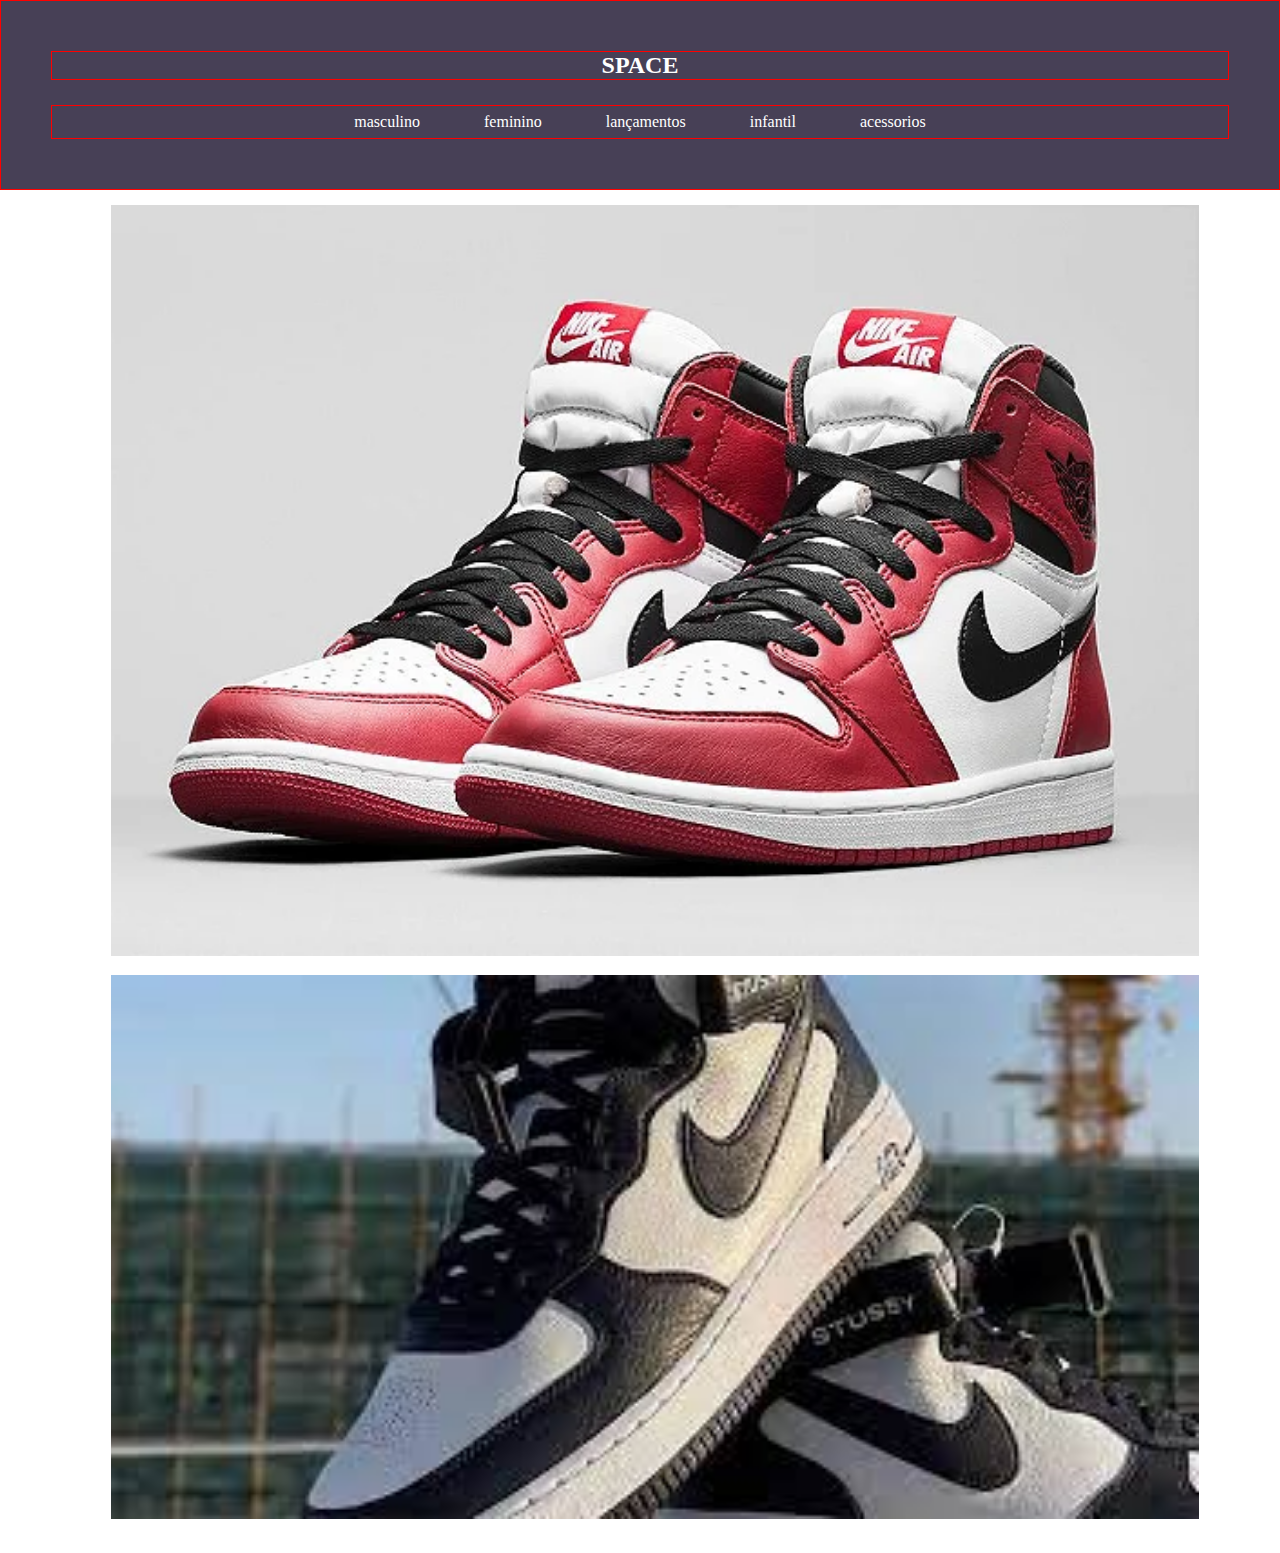
==== index2.html @ 80f094f2 "pagina principal" ====
<!DOCTYPE html>
<html lang="en">

<head>
    <meta charset="UTF-8">
    <meta name="viewport" content="width=device-width, initial-scale=1.0">
    <title>Site 2 - pagina principal--</title>
    <link rel="stylesheet" href="estilo2.css">
</head>

<body>
    <div><!--Div Principal-->
        <div class="area-cabecalho"><!-- Div cabeçalho -->
            <div><!--logo-->
                <h2 id="logo">SPACE</h2>
            </div>

            <div class="area-menu"><!--Menu-->
                <ul>
                    <li>
                        <a href="">masculino</a>
                    </li>
                    <li>
                        <a href="">feminino</a>
                    </li>
                    <li>
                        <a href="">lançamentos</a>
                    </li>
                    <li>
                        <a href="">infantil</a>
                    </li>
                    <li>
                        <a href="">acessorios</a>
                    </li>
                </ul>


            </div>

         

        </div>


        <div id="area-principal">
            <div id="area-postagem">
                <div class="postagem">
                    <img width="85%" src="/imagens/Jordan.jpg" alt="">
                </div>

                <div class="postagem">
                    <img width="85%" src="/imagens/nike.jfif" alt="">
                </div>
            </div>


            <div>
                
            </div>
        </div>








    </div>

</body>

</html>
---- estilo2.css ----
*{
    padding: 0;
    margin: 0;
}



/* ---Area Cabeçalho--- */


#logo{
    text-align: center;
    color: white;
    margin-bottom: 25px;
    border: 1px solid red;
    
}


.area-cabecalho{
    background-color: #474056;
    padding: 50px;
    border: 1px solid red;
}


ul {
    margin: 0;
    padding: 0;
    list-style: none;
    width: auto;
    background-color: #474056;
    display: flex;
    justify-content: center;
    border: 1px solid red;

    
}



ul a {
    /* display: block; */
    padding: 0 2em;
    line-height: 2em;
    text-decoration: none;
    color: white;
    /* border: 1px solid grey; */
}

ul a:hover {
    color: #474056;
    background: white;
    border: 1px solid white;
    
}


#area-principal{
    width: 100%;
    /* margin: auto; */
    padding: 15px;
    text-align: center;

}


#area-postagem{
    text-align: center;
    /* width: 90%; */
    /* align-items: center; */
}


.postagem{
 margin-bottom:15px ;
}













































/* .area-cabecalho{
    text-align: center;
 }

 .area-menu{
    
    border: 1px solid red;
 }

ul{
    margin: 0;
    padding: 0;
    list-style-type: none;
}

ul a{
    width: 200px;
    height: 40px;
    display: block;
    color: #000;
    text-decoration: none;
    text-indent: 40px;
    line-height: 40px;
    background: url(/imagens/menu.png) no-repeat left bottom;
    text-align: center;
    
}

a:hover{
    background-position: right bottom;
    color: #fff;
} */
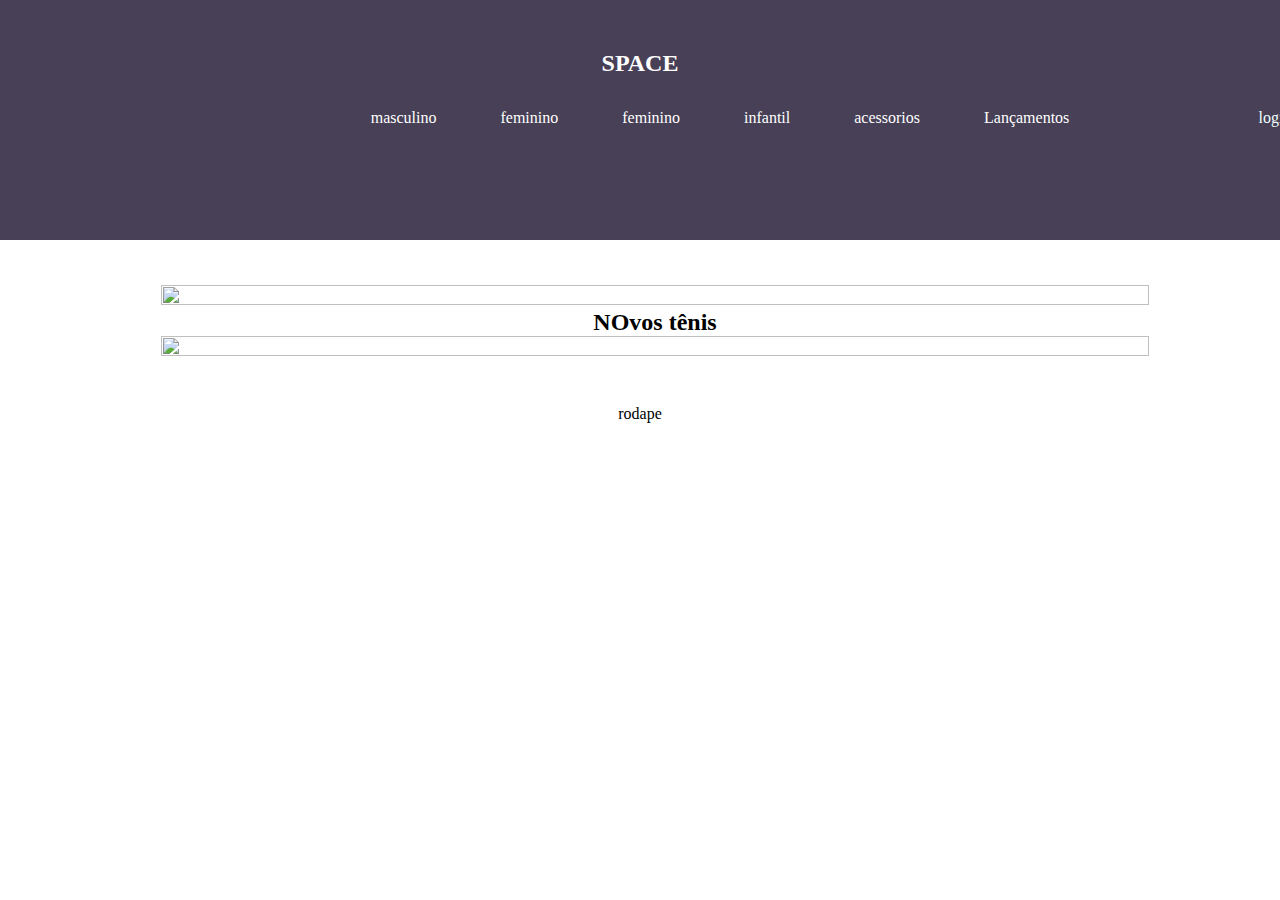
==== commit 87d3d03b: "atualização" ====
--- a/index2.html
+++ b/index2.html
@@ -9,55 +9,77 @@
 </head>
 
 <body>
-    <div><!--Div Principal-->
-        <div class="area-cabecalho"><!-- Div cabeçalho -->
-            <div><!--logo-->
-                <h2 id="logo">SPACE</h2>
+
+    <!-- inicio topo -->
+    <div class="area-cabecalho"><!-- Div cabeçalho -->
+        <div><!--logo-->
+            <h2 id="logo">SPACE</h2>
+        </div>
+
+        <div class="area-menu"><!--Menu-->
+            <ul>
+                <li>
+                    <a href="">masculino</a>
+                </li>
+                <li>
+                    <a href="">feminino</a>
+                </li>
+                <li>
+                    <a href="">feminino</a>
+                </li>
+                <li>
+                    <a href="">infantil</a>
+                </li>
+                <li>
+                    <a href="">acessorios</a>
+                </li>
+                <li>
+                    <a href="">Lançamentos</a>
+                </li>
+            </ul>
+
+            <div id="pessoa">
+                <div id="login">
+                    <a href=""> login</a>
+                </div>
+
+                <div id="cadastro">
+                    <a href="">cadastre-se</a>
+                </div>
             </div>
 
-            <div class="area-menu"><!--Menu-->
-                <ul>
-                    <li>
-                        <a href="">masculino</a>
-                    </li>
-                    <li>
-                        <a href="">feminino</a>
-                    </li>
-                    <li>
-                        <a href="">lançamentos</a>
-                    </li>
-                    <li>
-                        <a href="">infantil</a>
-                    </li>
-                    <li>
-                        <a href="">acessorios</a>
-                    </li>
-                </ul>
-
-
-            </div>
-
-         
 
         </div>
 
 
+
+    </div><!-- fim topo -->
+
+    <!--Div Principal-->
+    <div>
+        <!-- area principal -->
         <div id="area-principal">
             <div id="area-postagem">
-                <div class="postagem">
-                    <img width="85%" src="/imagens/Jordan.jpg" alt="">
+                <div class="postagem1">
+                    <img class="postagem-img" src="/imagens/tênis/modern-light-shoes-street-ai-generated.jpg" alt="">
+                    <h2>NOvos tênis</h2>
                 </div>
 
-                <div class="postagem">
-                    <img width="85%" src="/imagens/nike.jfif" alt="">
+                <div class="postagem2">
+                    <img class="postagem-img" src="/imagens/tênis/close-up-fitness-girl-tying-her-shoelaces.jpg" alt="">
+
                 </div>
             </div>
 
 
+
+
             <div>
-                
+
             </div>
-        </div>
+        </div> <!-- fim principal -->
+
+
 
 
 
@@ -68,6 +90,10 @@
 
     </div>
 
+    <div id="rodape">
+        rodape
+    </div>
+
 </body>
 
 </html>--- a/estilo2.css
+++ b/estilo2.css
@@ -12,40 +12,82 @@
     text-align: center;
     color: white;
     margin-bottom: 25px;
-    border: 1px solid red;
-    
-}
+    /* border: 1px solid red; */
+    
+}
+
 
 
 .area-cabecalho{
     background-color: #474056;
     padding: 50px;
-    border: 1px solid red;
-}
+    /* border: 1px solid red; */
+}
+
+
+#login{
+    width: 40px;
+    padding: 5px;
+    position: relative;
+    left: 1200px;
+    bottom: 30px;
+ 
+    
+}
+
+
+#cadastro{
+    width: 75px;
+    padding: 5px;
+    position: relative;
+    left: 1250px;
+    bottom: 59px;
+ 
+    
+}
+
 
 
 ul {
-    margin: 0;
-    padding: 0;
+    margin-left: 345px;
     list-style: none;
-    width: auto;
+    width: 650px;
     background-color: #474056;
     display: flex;
     justify-content: center;
-    border: 1px solid red;
-
-    
-}
-
+    /* border: 1px solid red; */
+
+    
+}
+
+
+.area-menu{
+    text-align: center;
+}
+
+
+a{
+    display: block;
+    color: azure;
+    text-decoration: none;
+    
+}
+
+
+a:hover{
+    color: #000;
+    
+    
+}
 
 
 ul a {
-    /* display: block; */
+    display: block;
     padding: 0 2em;
     line-height: 2em;
     text-decoration: none;
     color: white;
-    /* border: 1px solid grey; */
+
 }
 
 ul a:hover {
@@ -56,6 +98,12 @@
 }
 
 
+
+
+
+/* area principal */
+
+
 #area-principal{
     width: 100%;
     /* margin: auto; */
@@ -69,11 +117,25 @@
     text-align: center;
     /* width: 90%; */
     /* align-items: center; */
-}
-
-
-.postagem{
- margin-bottom:15px ;
+    padding: 30px;
+}
+
+
+.postagem1{
+    
+}
+
+
+.postagem-img{
+    width: 90%;
+    height: 90%;
+}
+
+
+
+/* rodape */
+#rodape{
+    text-align: center;
 }
 
 
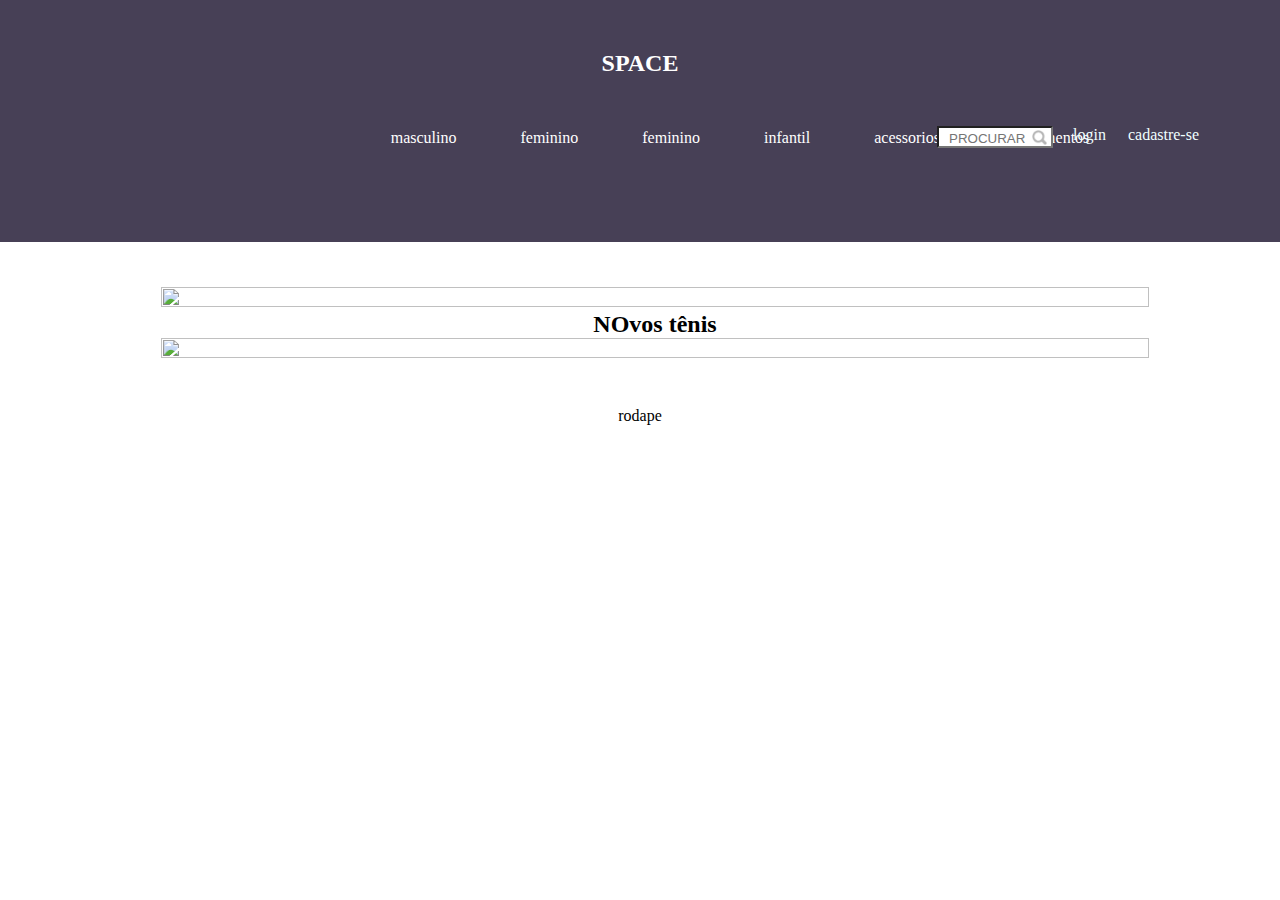
==== commit ad70b203: "menu auxiliar" ====
--- a/index2.html
+++ b/index2.html
@@ -38,7 +38,12 @@
                 </li>
             </ul>
 
-            <div id="pessoa">
+            <div id="menu-auxiliar">
+
+                <div class="procurar">
+                   <input type="text" placeholder="procurar" >
+                   
+                </div>
                 <div id="login">
                     <a href=""> login</a>
                 </div>
--- a/estilo2.css
+++ b/estilo2.css
@@ -15,7 +15,6 @@
     /* border: 1px solid red; */
     
 }
-
 
 
 .area-cabecalho{
@@ -25,26 +24,52 @@
 }
 
 
-#login{
-    width: 40px;
-    padding: 5px;
+#menu-auxiliar{
+    float: right;
+    text-align: center;
+    display: flex;
     position: relative;
-    left: 1200px;
-    bottom: 30px;
- 
-    
-}
-
-
-#cadastro{
-    width: 75px;
-    padding: 5px;
-    position: relative;
-    left: 1250px;
-    bottom: 59px;
- 
-    
-}
+    bottom: 39px;
+    /* padding: auto; */
+    
+}
+
+
+#menu-auxiliar div{
+    margin: 11px;
+    bottom: 10px;
+    /* padding: 50px; */
+    padding: auto;
+}
+
+
+.procurar{
+    width: 100px;
+    /* margin: 10px; */
+    /* padding-left: 50px; */
+    
+
+}
+
+
+.procurar input{
+    width: 100px;
+    padding: 3px 2px 0px 10px;
+    cursor: pointer;
+    background:#fff url(/imagens/icone-search.png) no-repeat;
+    background-size: 15px;
+    background-position: 96%;
+    /* padding-left: 10px; */
+    text-transform: uppercase;
+
+    
+}
+
+
+div #login{
+    margin-left: 25px;
+}
+
 
 
 
@@ -61,8 +86,11 @@
 }
 
 
-.area-menu{
-    text-align: center;
+.area-menu a:hover{
+    text-align: center;
+    color: #000;
+    transition: 0.2s;
+    
 }
 
 
@@ -73,12 +101,6 @@
     
 }
 
-
-a:hover{
-    color: #000;
-    
-    
-}
 
 
 ul a {
@@ -90,11 +112,10 @@
 
 }
 
-ul a:hover {
-    color: #474056;
-    background: white;
-    border: 1px solid white;
-    
+.area-menu {
+  padding: 20px;
+  /* width: ; */
+  height: 50px;
 }
 
 
@@ -121,15 +142,13 @@
 }
 
 
-.postagem1{
-    
-}
-
 
 .postagem-img{
     width: 90%;
     height: 90%;
 }
+
+
 
 
 
